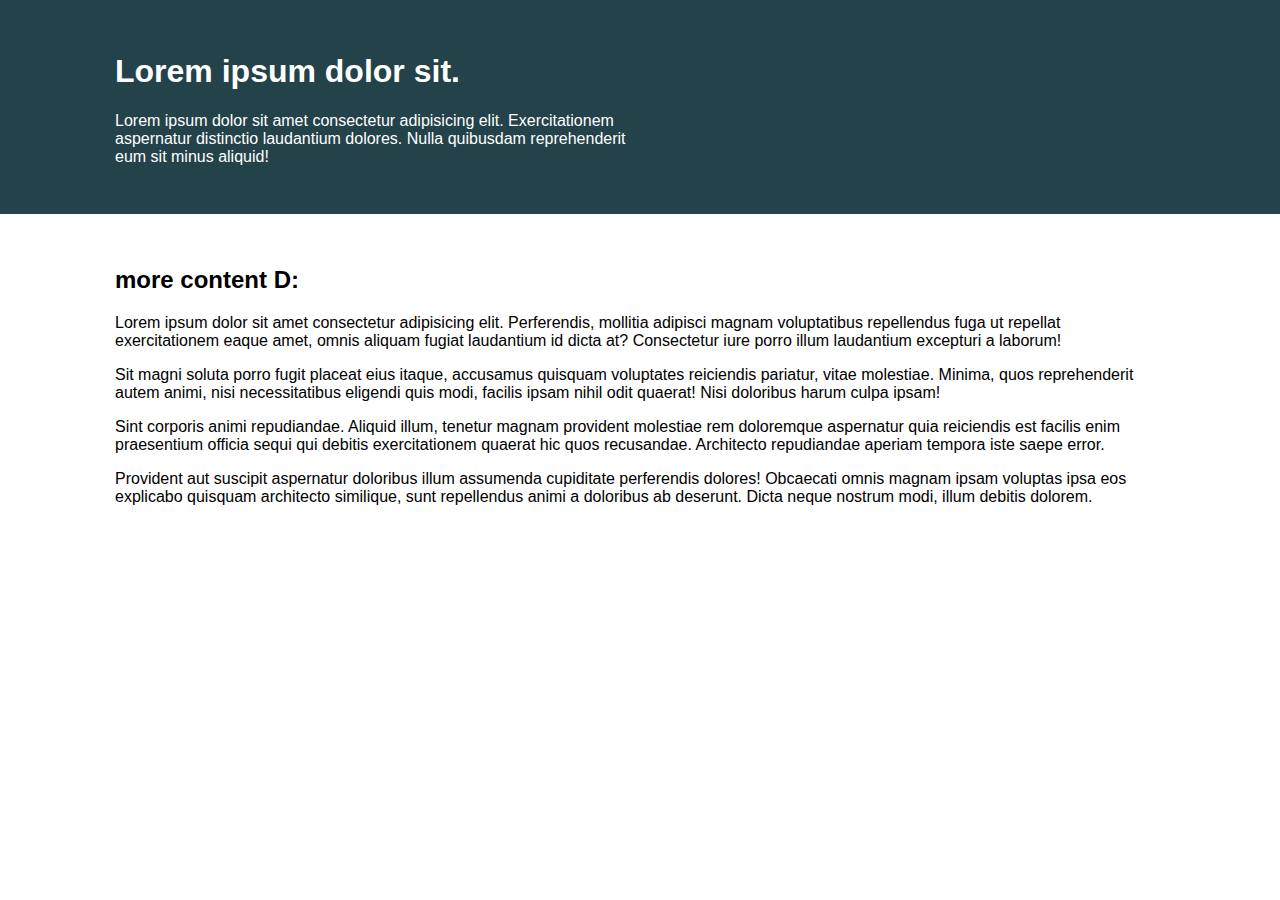
==== challenge-2/index.html @ aa4f11ee "Working solution." ====
<!DOCTYPE html>
<html lang="en">
    <head>
        <meta charset="UTF-8" />
        <meta name="viewport" content="width=device-width, initial-scale=1.0" />
        <title>Day 01</title>

        <link rel="stylesheet" href="style.css" />
    </head>
    <body>
        <div class="overall-container">
            <div class="container">
                <div class="intro-container">
                    <div class="intro-content">
                        <h1>Lorem ipsum dolor sit.</h1>
                        <p>
                            Lorem ipsum dolor sit amet consectetur adipisicing
                            elit. Exercitationem aspernatur distinctio
                            laudantium dolores. Nulla quibusdam reprehenderit
                            eum sit minus aliquid!
                        </p>
                    </div>
                </div>
            </div>
            <div class="more-container">
            <div class="more">
                <h2>more content D:</h2>
                <p>
                    Lorem ipsum dolor sit amet consectetur adipisicing elit.
                    Perferendis, mollitia adipisci magnam voluptatibus
                    repellendus fuga ut repellat exercitationem eaque amet,
                    omnis aliquam fugiat laudantium id dicta at? Consectetur
                    iure porro illum laudantium excepturi a laborum!
                </p>
                <p>
                    Sit magni soluta porro fugit placeat eius itaque, accusamus
                    quisquam voluptates reiciendis pariatur, vitae molestiae.
                    Minima, quos reprehenderit autem animi, nisi necessitatibus
                    eligendi quis modi, facilis ipsam nihil odit quaerat! Nisi
                    doloribus harum culpa ipsam!
                </p>
                <p>
                    Sint corporis animi repudiandae. Aliquid illum, tenetur
                    magnam provident molestiae rem doloremque aspernatur quia
                    reiciendis est facilis enim praesentium officia sequi qui
                    debitis exercitationem quaerat hic quos recusandae.
                    Architecto repudiandae aperiam tempora iste saepe error.
                </p>
                <p>
                    Provident aut suscipit aspernatur doloribus illum assumenda
                    cupiditate perferendis dolores! Obcaecati omnis magnam ipsam
                    voluptas ipsa eos explicabo quisquam architecto similique,
                    sunt repellendus animi a doloribus ab deserunt. Dicta neque
                    nostrum modi, illum debitis dolorem.
                </p>
            </div>
        </div>
        </div>
    </body>
</html>
---- challenge-2/style.css ----
/* INSTRUCTIONS
 *
 * 1) Keep the text inside .intro-content
 *    in the same place, but have the background
 *    extend from one side of the viewport
 *    to the other, no matter how wide or narrow
 *    the browser is.
 *
 * 2) Limit the maximum width of the text in the
 *    bottom area.
 *
 * You may modify the HTML if needed
 * (you probably should for this challenge)
 *
 */

* {
  box-sizing: border-box;
}

body {
  margin: 0;
  font-family: sans-serif;
}

.container {
  width: 100%;
  margin: 0 auto;
  padding: 2em;
  background: #23424a;
  color: white;
}

.intro-content {
  width: 50%;
  max-width: 525px;
}

.more, .intro-container {
  max-width: 1050px;
  margin: 0 auto;
}

.more-container {
  padding: 2em;
}
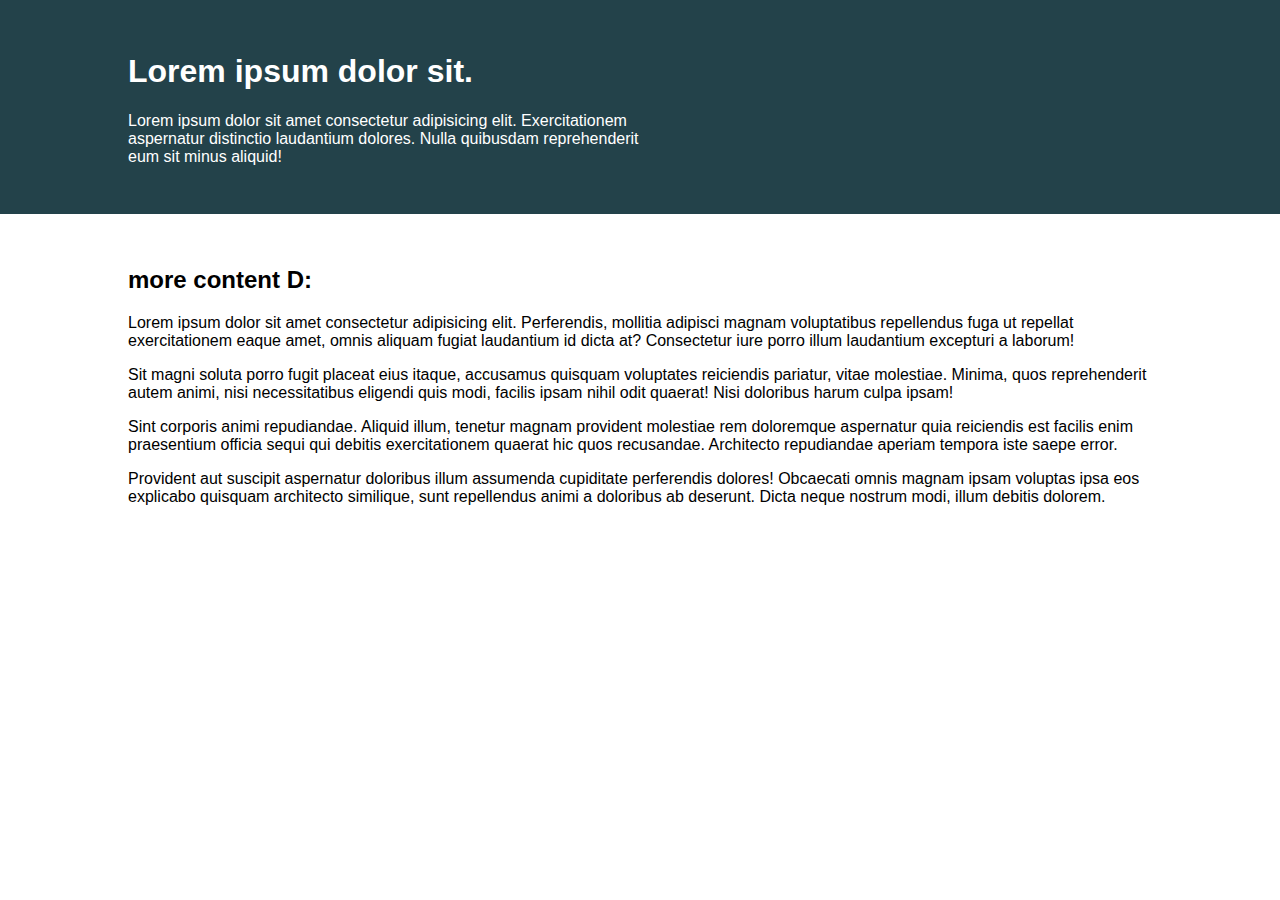
==== commit caacfafe: "Improved solution after watching tutorial. Reused container class." ====
--- a/challenge-2/index.html
+++ b/challenge-2/index.html
@@ -8,53 +8,48 @@
         <link rel="stylesheet" href="style.css" />
     </head>
     <body>
-        <div class="overall-container">
+        <div class="intro-container">
             <div class="container">
-                <div class="intro-container">
-                    <div class="intro-content">
-                        <h1>Lorem ipsum dolor sit.</h1>
-                        <p>
-                            Lorem ipsum dolor sit amet consectetur adipisicing
-                            elit. Exercitationem aspernatur distinctio
-                            laudantium dolores. Nulla quibusdam reprehenderit
-                            eum sit minus aliquid!
-                        </p>
-                    </div>
+                <div class="intro-content">
+                    <h1>Lorem ipsum dolor sit.</h1>
+                    <p>
+                        Lorem ipsum dolor sit amet consectetur adipisicing elit.
+                        Exercitationem aspernatur distinctio laudantium dolores.
+                        Nulla quibusdam reprehenderit eum sit minus aliquid!
+                    </p>
                 </div>
             </div>
-            <div class="more-container">
-            <div class="more">
-                <h2>more content D:</h2>
-                <p>
-                    Lorem ipsum dolor sit amet consectetur adipisicing elit.
-                    Perferendis, mollitia adipisci magnam voluptatibus
-                    repellendus fuga ut repellat exercitationem eaque amet,
-                    omnis aliquam fugiat laudantium id dicta at? Consectetur
-                    iure porro illum laudantium excepturi a laborum!
-                </p>
-                <p>
-                    Sit magni soluta porro fugit placeat eius itaque, accusamus
-                    quisquam voluptates reiciendis pariatur, vitae molestiae.
-                    Minima, quos reprehenderit autem animi, nisi necessitatibus
-                    eligendi quis modi, facilis ipsam nihil odit quaerat! Nisi
-                    doloribus harum culpa ipsam!
-                </p>
-                <p>
-                    Sint corporis animi repudiandae. Aliquid illum, tenetur
-                    magnam provident molestiae rem doloremque aspernatur quia
-                    reiciendis est facilis enim praesentium officia sequi qui
-                    debitis exercitationem quaerat hic quos recusandae.
-                    Architecto repudiandae aperiam tempora iste saepe error.
-                </p>
-                <p>
-                    Provident aut suscipit aspernatur doloribus illum assumenda
-                    cupiditate perferendis dolores! Obcaecati omnis magnam ipsam
-                    voluptas ipsa eos explicabo quisquam architecto similique,
-                    sunt repellendus animi a doloribus ab deserunt. Dicta neque
-                    nostrum modi, illum debitis dolorem.
-                </p>
-            </div>
         </div>
+        <div class="container">
+            <h2>more content D:</h2>
+            <p>
+                Lorem ipsum dolor sit amet consectetur adipisicing elit.
+                Perferendis, mollitia adipisci magnam voluptatibus repellendus
+                fuga ut repellat exercitationem eaque amet, omnis aliquam fugiat
+                laudantium id dicta at? Consectetur iure porro illum laudantium
+                excepturi a laborum!
+            </p>
+            <p>
+                Sit magni soluta porro fugit placeat eius itaque, accusamus
+                quisquam voluptates reiciendis pariatur, vitae molestiae.
+                Minima, quos reprehenderit autem animi, nisi necessitatibus
+                eligendi quis modi, facilis ipsam nihil odit quaerat! Nisi
+                doloribus harum culpa ipsam!
+            </p>
+            <p>
+                Sint corporis animi repudiandae. Aliquid illum, tenetur magnam
+                provident molestiae rem doloremque aspernatur quia reiciendis
+                est facilis enim praesentium officia sequi qui debitis
+                exercitationem quaerat hic quos recusandae. Architecto
+                repudiandae aperiam tempora iste saepe error.
+            </p>
+            <p>
+                Provident aut suscipit aspernatur doloribus illum assumenda
+                cupiditate perferendis dolores! Obcaecati omnis magnam ipsam
+                voluptas ipsa eos explicabo quisquam architecto similique, sunt
+                repellendus animi a doloribus ab deserunt. Dicta neque nostrum
+                modi, illum debitis dolorem.
+            </p>
         </div>
     </body>
 </html>
--- a/challenge-2/style.css
+++ b/challenge-2/style.css
@@ -24,11 +24,10 @@
 }
 
 .container {
-  width: 100%;
+  width: 80%;
+  max-width: 1050px;
   margin: 0 auto;
-  padding: 2em;
-  background: #23424a;
-  color: white;
+  padding: 2em 0 ;
 }
 
 .intro-content {
@@ -36,12 +35,9 @@
   max-width: 525px;
 }
 
-.more, .intro-container {
-  max-width: 1050px;
-  margin: 0 auto;
+.intro-container { 
+  background-color: #23424a;
+  color: white;
 }
 
-.more-container {
-  padding: 2em;
-}
 
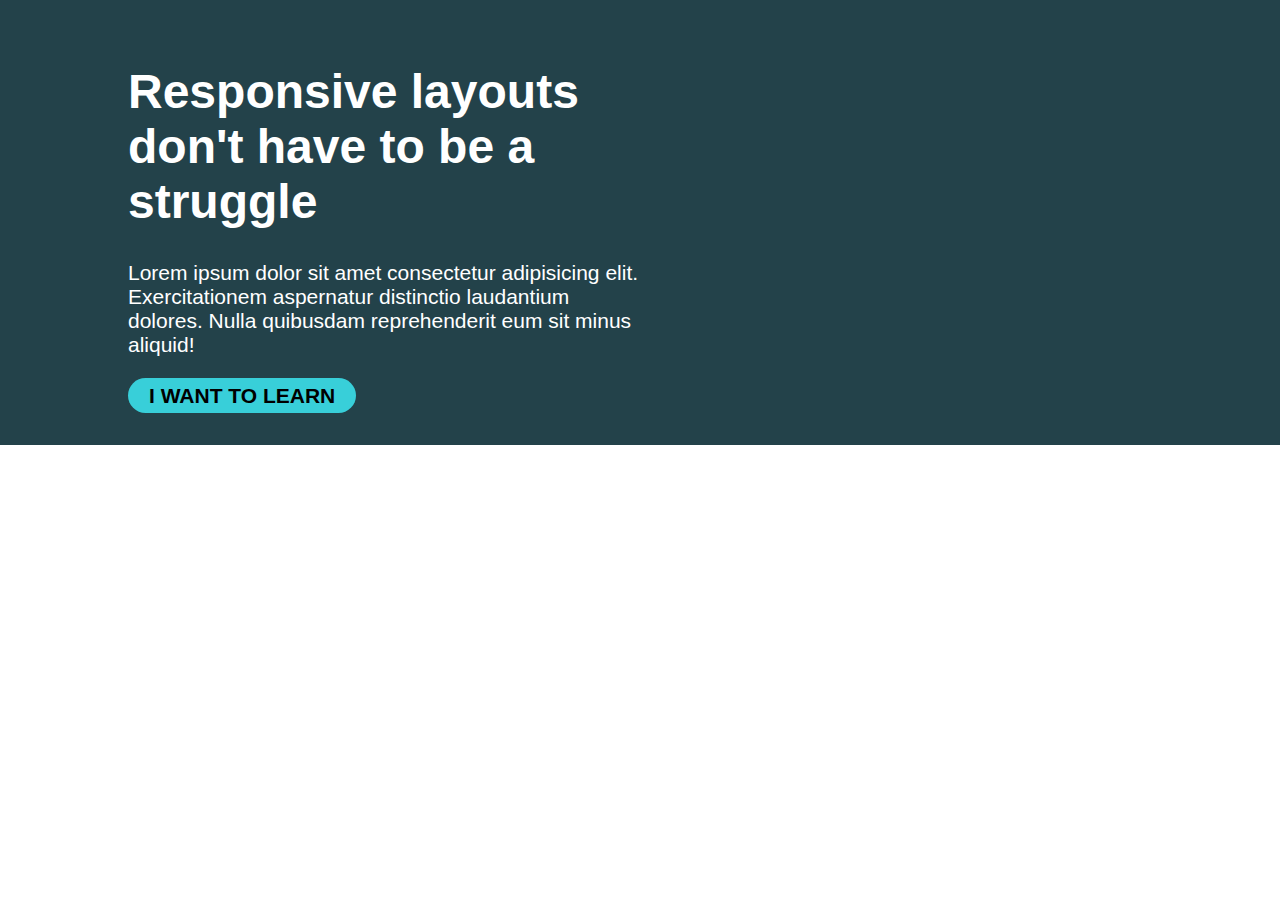
==== commit 465b8e05: "Added button and updated styling to challenge 3 specifications." ====
--- a/challenge-2/index.html
+++ b/challenge-2/index.html
@@ -11,45 +11,15 @@
         <div class="intro-container">
             <div class="container">
                 <div class="intro-content">
-                    <h1>Lorem ipsum dolor sit.</h1>
+                    <h1>Responsive layouts don't have to be a struggle</h1>
                     <p>
                         Lorem ipsum dolor sit amet consectetur adipisicing elit.
                         Exercitationem aspernatur distinctio laudantium dolores.
                         Nulla quibusdam reprehenderit eum sit minus aliquid!
                     </p>
                 </div>
+                <button class="learn-btn">I WANT TO LEARN</button>
             </div>
-        </div>
-        <div class="container">
-            <h2>more content D:</h2>
-            <p>
-                Lorem ipsum dolor sit amet consectetur adipisicing elit.
-                Perferendis, mollitia adipisci magnam voluptatibus repellendus
-                fuga ut repellat exercitationem eaque amet, omnis aliquam fugiat
-                laudantium id dicta at? Consectetur iure porro illum laudantium
-                excepturi a laborum!
-            </p>
-            <p>
-                Sit magni soluta porro fugit placeat eius itaque, accusamus
-                quisquam voluptates reiciendis pariatur, vitae molestiae.
-                Minima, quos reprehenderit autem animi, nisi necessitatibus
-                eligendi quis modi, facilis ipsam nihil odit quaerat! Nisi
-                doloribus harum culpa ipsam!
-            </p>
-            <p>
-                Sint corporis animi repudiandae. Aliquid illum, tenetur magnam
-                provident molestiae rem doloremque aspernatur quia reiciendis
-                est facilis enim praesentium officia sequi qui debitis
-                exercitationem quaerat hic quos recusandae. Architecto
-                repudiandae aperiam tempora iste saepe error.
-            </p>
-            <p>
-                Provident aut suscipit aspernatur doloribus illum assumenda
-                cupiditate perferendis dolores! Obcaecati omnis magnam ipsam
-                voluptas ipsa eos explicabo quisquam architecto similique, sunt
-                repellendus animi a doloribus ab deserunt. Dicta neque nostrum
-                modi, illum debitis dolorem.
-            </p>
         </div>
     </body>
 </html>
--- a/challenge-2/style.css
+++ b/challenge-2/style.css
@@ -23,6 +23,14 @@
   font-family: sans-serif;
 }
 
+h1 {
+  font-size: 48px;
+}
+
+p {
+  font-size: 21px;
+}
+
 .container {
   width: 80%;
   max-width: 1050px;
@@ -40,4 +48,13 @@
   color: white;
 }
 
+.learn-btn {
+  border: none;
+  border-radius: 25px;
+  font-size: 21px;
+  font-weight: bold;
+  background-color: #38CFD9;
+  padding: .25em 1em;
+}
 
+
